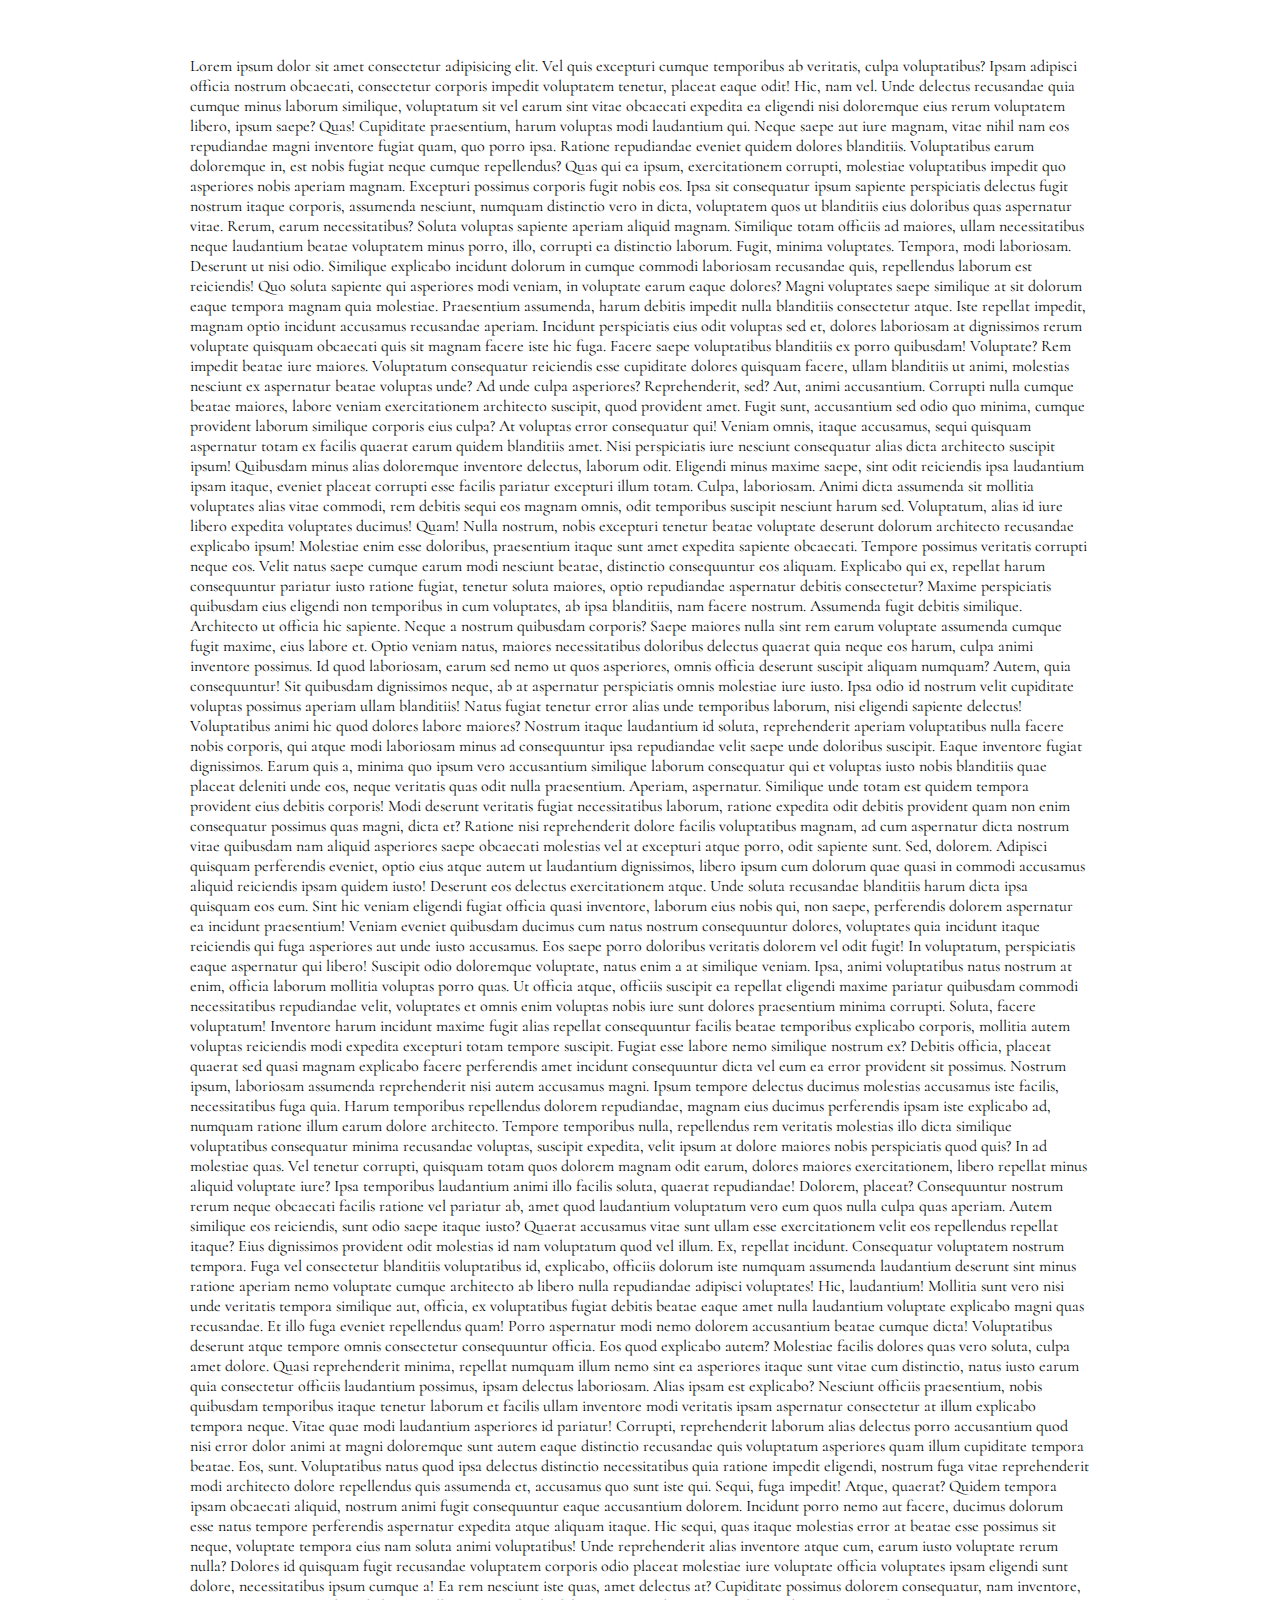
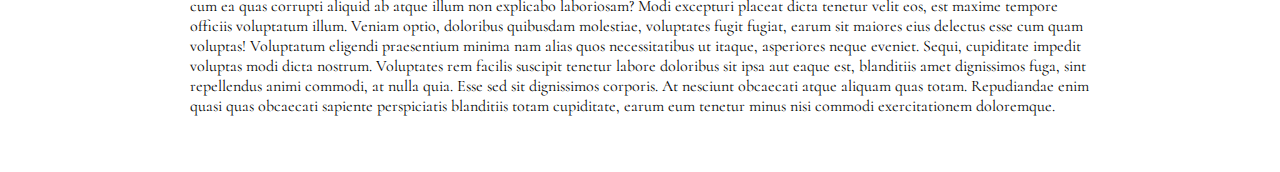
==== Starter (1)/typographyblog/index.html @ f3b8cac4 "push" ====
<!DOCTYPE html>
<html lang="en">
  <head>
    <meta charset="UTF-8" />
    <meta name="viewport" content="width=device-width, initial-scale=1.0" />
    <link rel="stylesheet" href="app.css" />
    <link rel="preconnect" href="https://fonts.googleapis.com" />
    <link rel="preconnect" href="https://fonts.gstatic.com" crossorigin />
    <link
      href="https://fonts.googleapis.com/css2?family=Cormorant:wght@300;400;500&display=swap"
      rel="stylesheet"
    />
    <title>Document</title>
  </head>
  <body>
    <div class="content">
      <p>
        Lorem ipsum dolor sit amet consectetur adipisicing elit. Vel quis
        excepturi cumque temporibus ab veritatis, culpa voluptatibus? Ipsam
        adipisci officia nostrum obcaecati, consectetur corporis impedit
        voluptatem tenetur, placeat eaque odit! Hic, nam vel. Unde delectus
        recusandae quia cumque minus laborum similique, voluptatum sit vel earum
        sint vitae obcaecati expedita ea eligendi nisi doloremque eius rerum
        voluptatem libero, ipsum saepe? Quas! Cupiditate praesentium, harum
        voluptas modi laudantium qui. Neque saepe aut iure magnam, vitae nihil
        nam eos repudiandae magni inventore fugiat quam, quo porro ipsa. Ratione
        repudiandae eveniet quidem dolores blanditiis. Voluptatibus earum
        doloremque in, est nobis fugiat neque cumque repellendus? Quas qui ea
        ipsum, exercitationem corrupti, molestiae voluptatibus impedit quo
        asperiores nobis aperiam magnam. Excepturi possimus corporis fugit nobis
        eos. Ipsa sit consequatur ipsum sapiente perspiciatis delectus fugit
        nostrum itaque corporis, assumenda nesciunt, numquam distinctio vero in
        dicta, voluptatem quos ut blanditiis eius doloribus quas aspernatur
        vitae. Rerum, earum necessitatibus? Soluta voluptas sapiente aperiam
        aliquid magnam. Similique totam officiis ad maiores, ullam
        necessitatibus neque laudantium beatae voluptatem minus porro, illo,
        corrupti ea distinctio laborum. Fugit, minima voluptates. Tempora, modi
        laboriosam. Deserunt ut nisi odio. Similique explicabo incidunt dolorum
        in cumque commodi laboriosam recusandae quis, repellendus laborum est
        reiciendis! Quo soluta sapiente qui asperiores modi veniam, in voluptate
        earum eaque dolores? Magni voluptates saepe similique at sit dolorum
        eaque tempora magnam quia molestiae. Praesentium assumenda, harum
        debitis impedit nulla blanditiis consectetur atque. Iste repellat
        impedit, magnam optio incidunt accusamus recusandae aperiam. Incidunt
        perspiciatis eius odit voluptas sed et, dolores laboriosam at
        dignissimos rerum voluptate quisquam obcaecati quis sit magnam facere
        iste hic fuga. Facere saepe voluptatibus blanditiis ex porro quibusdam!
        Voluptate? Rem impedit beatae iure maiores. Voluptatum consequatur
        reiciendis esse cupiditate dolores quisquam facere, ullam blanditiis ut
        animi, molestias nesciunt ex aspernatur beatae voluptas unde? Ad unde
        culpa asperiores? Reprehenderit, sed? Aut, animi accusantium. Corrupti
        nulla cumque beatae maiores, labore veniam exercitationem architecto
        suscipit, quod provident amet. Fugit sunt, accusantium sed odio quo
        minima, cumque provident laborum similique corporis eius culpa? At
        voluptas error consequatur qui! Veniam omnis, itaque accusamus, sequi
        quisquam aspernatur totam ex facilis quaerat earum quidem blanditiis
        amet. Nisi perspiciatis iure nesciunt consequatur alias dicta architecto
        suscipit ipsum! Quibusdam minus alias doloremque inventore delectus,
        laborum odit. Eligendi minus maxime saepe, sint odit reiciendis ipsa
        laudantium ipsam itaque, eveniet placeat corrupti esse facilis pariatur
        excepturi illum totam. Culpa, laboriosam. Animi dicta assumenda sit
        mollitia voluptates alias vitae commodi, rem debitis sequi eos magnam
        omnis, odit temporibus suscipit nesciunt harum sed. Voluptatum, alias id
        iure libero expedita voluptates ducimus! Quam! Nulla nostrum, nobis
        excepturi tenetur beatae voluptate deserunt dolorum architecto
        recusandae explicabo ipsum! Molestiae enim esse doloribus, praesentium
        itaque sunt amet expedita sapiente obcaecati. Tempore possimus veritatis
        corrupti neque eos. Velit natus saepe cumque earum modi nesciunt beatae,
        distinctio consequuntur eos aliquam. Explicabo qui ex, repellat harum
        consequuntur pariatur iusto ratione fugiat, tenetur soluta maiores,
        optio repudiandae aspernatur debitis consectetur? Maxime perspiciatis
        quibusdam eius eligendi non temporibus in cum voluptates, ab ipsa
        blanditiis, nam facere nostrum. Assumenda fugit debitis similique.
        Architecto ut officia hic sapiente. Neque a nostrum quibusdam corporis?
        Saepe maiores nulla sint rem earum voluptate assumenda cumque fugit
        maxime, eius labore et. Optio veniam natus, maiores necessitatibus
        doloribus delectus quaerat quia neque eos harum, culpa animi inventore
        possimus. Id quod laboriosam, earum sed nemo ut quos asperiores, omnis
        officia deserunt suscipit aliquam numquam? Autem, quia consequuntur! Sit
        quibusdam dignissimos neque, ab at aspernatur perspiciatis omnis
        molestiae iure iusto. Ipsa odio id nostrum velit cupiditate voluptas
        possimus aperiam ullam blanditiis! Natus fugiat tenetur error alias unde
        temporibus laborum, nisi eligendi sapiente delectus! Voluptatibus animi
        hic quod dolores labore maiores? Nostrum itaque laudantium id soluta,
        reprehenderit aperiam voluptatibus nulla facere nobis corporis, qui
        atque modi laboriosam minus ad consequuntur ipsa repudiandae velit saepe
        unde doloribus suscipit. Eaque inventore fugiat dignissimos. Earum quis
        a, minima quo ipsum vero accusantium similique laborum consequatur qui
        et voluptas iusto nobis blanditiis quae placeat deleniti unde eos, neque
        veritatis quas odit nulla praesentium. Aperiam, aspernatur. Similique
        unde totam est quidem tempora provident eius debitis corporis! Modi
        deserunt veritatis fugiat necessitatibus laborum, ratione expedita odit
        debitis provident quam non enim consequatur possimus quas magni, dicta
        et? Ratione nisi reprehenderit dolore facilis voluptatibus magnam, ad
        cum aspernatur dicta nostrum vitae quibusdam nam aliquid asperiores
        saepe obcaecati molestias vel at excepturi atque porro, odit sapiente
        sunt. Sed, dolorem. Adipisci quisquam perferendis eveniet, optio eius
        atque autem ut laudantium dignissimos, libero ipsum cum dolorum quae
        quasi in commodi accusamus aliquid reiciendis ipsam quidem iusto!
        Deserunt eos delectus exercitationem atque. Unde soluta recusandae
        blanditiis harum dicta ipsa quisquam eos eum. Sint hic veniam eligendi
        fugiat officia quasi inventore, laborum eius nobis qui, non saepe,
        perferendis dolorem aspernatur ea incidunt praesentium! Veniam eveniet
        quibusdam ducimus cum natus nostrum consequuntur dolores, voluptates
        quia incidunt itaque reiciendis qui fuga asperiores aut unde iusto
        accusamus. Eos saepe porro doloribus veritatis dolorem vel odit fugit!
        In voluptatum, perspiciatis eaque aspernatur qui libero! Suscipit odio
        doloremque voluptate, natus enim a at similique veniam. Ipsa, animi
        voluptatibus natus nostrum at enim, officia laborum mollitia voluptas
        porro quas. Ut officia atque, officiis suscipit ea repellat eligendi
        maxime pariatur quibusdam commodi necessitatibus repudiandae velit,
        voluptates et omnis enim voluptas nobis iure sunt dolores praesentium
        minima corrupti. Soluta, facere voluptatum! Inventore harum incidunt
        maxime fugit alias repellat consequuntur facilis beatae temporibus
        explicabo corporis, mollitia autem voluptas reiciendis modi expedita
        excepturi totam tempore suscipit. Fugiat esse labore nemo similique
        nostrum ex? Debitis officia, placeat quaerat sed quasi magnam explicabo
        facere perferendis amet incidunt consequuntur dicta vel eum ea error
        provident sit possimus. Nostrum ipsum, laboriosam assumenda
        reprehenderit nisi autem accusamus magni. Ipsum tempore delectus ducimus
        molestias accusamus iste facilis, necessitatibus fuga quia. Harum
        temporibus repellendus dolorem repudiandae, magnam eius ducimus
        perferendis ipsam iste explicabo ad, numquam ratione illum earum dolore
        architecto. Tempore temporibus nulla, repellendus rem veritatis
        molestias illo dicta similique voluptatibus consequatur minima
        recusandae voluptas, suscipit expedita, velit ipsum at dolore maiores
        nobis perspiciatis quod quis? In ad molestiae quas. Vel tenetur
        corrupti, quisquam totam quos dolorem magnam odit earum, dolores maiores
        exercitationem, libero repellat minus aliquid voluptate iure? Ipsa
        temporibus laudantium animi illo facilis soluta, quaerat repudiandae!
        Dolorem, placeat? Consequuntur nostrum rerum neque obcaecati facilis
        ratione vel pariatur ab, amet quod laudantium voluptatum vero eum quos
        nulla culpa quas aperiam. Autem similique eos reiciendis, sunt odio
        saepe itaque iusto? Quaerat accusamus vitae sunt ullam esse
        exercitationem velit eos repellendus repellat itaque? Eius dignissimos
        provident odit molestias id nam voluptatum quod vel illum. Ex, repellat
        incidunt. Consequatur voluptatem nostrum tempora. Fuga vel consectetur
        blanditiis voluptatibus id, explicabo, officiis dolorum iste numquam
        assumenda laudantium deserunt sint minus ratione aperiam nemo voluptate
        cumque architecto ab libero nulla repudiandae adipisci voluptates! Hic,
        laudantium! Mollitia sunt vero nisi unde veritatis tempora similique
        aut, officia, ex voluptatibus fugiat debitis beatae eaque amet nulla
        laudantium voluptate explicabo magni quas recusandae. Et illo fuga
        eveniet repellendus quam! Porro aspernatur modi nemo dolorem accusantium
        beatae cumque dicta! Voluptatibus deserunt atque tempore omnis
        consectetur consequuntur officia. Eos quod explicabo autem? Molestiae
        facilis dolores quas vero soluta, culpa amet dolore. Quasi reprehenderit
        minima, repellat numquam illum nemo sint ea asperiores itaque sunt vitae
        cum distinctio, natus iusto earum quia consectetur officiis laudantium
        possimus, ipsam delectus laboriosam. Alias ipsam est explicabo? Nesciunt
        officiis praesentium, nobis quibusdam temporibus itaque tenetur laborum
        et facilis ullam inventore modi veritatis ipsam aspernatur consectetur
        at illum explicabo tempora neque. Vitae quae modi laudantium asperiores
        id pariatur! Corrupti, reprehenderit laborum alias delectus porro
        accusantium quod nisi error dolor animi at magni doloremque sunt autem
        eaque distinctio recusandae quis voluptatum asperiores quam illum
        cupiditate tempora beatae. Eos, sunt. Voluptatibus natus quod ipsa
        delectus distinctio necessitatibus quia ratione impedit eligendi,
        nostrum fuga vitae reprehenderit modi architecto dolore repellendus quis
        assumenda et, accusamus quo sunt iste qui. Sequi, fuga impedit! Atque,
        quaerat? Quidem tempora ipsam obcaecati aliquid, nostrum animi fugit
        consequuntur eaque accusantium dolorem. Incidunt porro nemo aut facere,
        ducimus dolorum esse natus tempore perferendis aspernatur expedita atque
        aliquam itaque. Hic sequi, quas itaque molestias error at beatae esse
        possimus sit neque, voluptate tempora eius nam soluta animi
        voluptatibus! Unde reprehenderit alias inventore atque cum, earum iusto
        voluptate rerum nulla? Dolores id quisquam fugit recusandae voluptatem
        corporis odio placeat molestiae iure voluptate officia voluptates ipsam
        eligendi sunt dolore, necessitatibus ipsum cumque a! Ea rem nesciunt
        iste quas, amet delectus at? Cupiditate possimus dolorem consequatur,
        nam inventore, cum ea quas corrupti aliquid ab atque illum non explicabo
        laboriosam? Modi excepturi placeat dicta tenetur velit eos, est maxime
        tempore officiis voluptatum illum. Veniam optio, doloribus quibusdam
        molestiae, voluptates fugit fugiat, earum sit maiores eius delectus esse
        cum quam voluptas! Voluptatum eligendi praesentium minima nam alias quos
        necessitatibus ut itaque, asperiores neque eveniet. Sequi, cupiditate
        impedit voluptas modi dicta nostrum. Voluptates rem facilis suscipit
        tenetur labore doloribus sit ipsa aut eaque est, blanditiis amet
        dignissimos fuga, sint repellendus animi commodi, at nulla quia. Esse
        sed sit dignissimos corporis. At nesciunt obcaecati atque aliquam quas
        totam. Repudiandae enim quasi quas obcaecati sapiente perspiciatis
        blanditiis totam cupiditate, earum eum tenetur minus nisi commodi
        exercitationem doloremque.
      </p>
    </div>
  </body>
</html>
---- Starter (1)/typographyblog/app.css ----
.content{
    max-width: 900px;
    margin:0 auto;
    padding:32px;
    



}
body {
    font-family: Cormorant,serif;
}
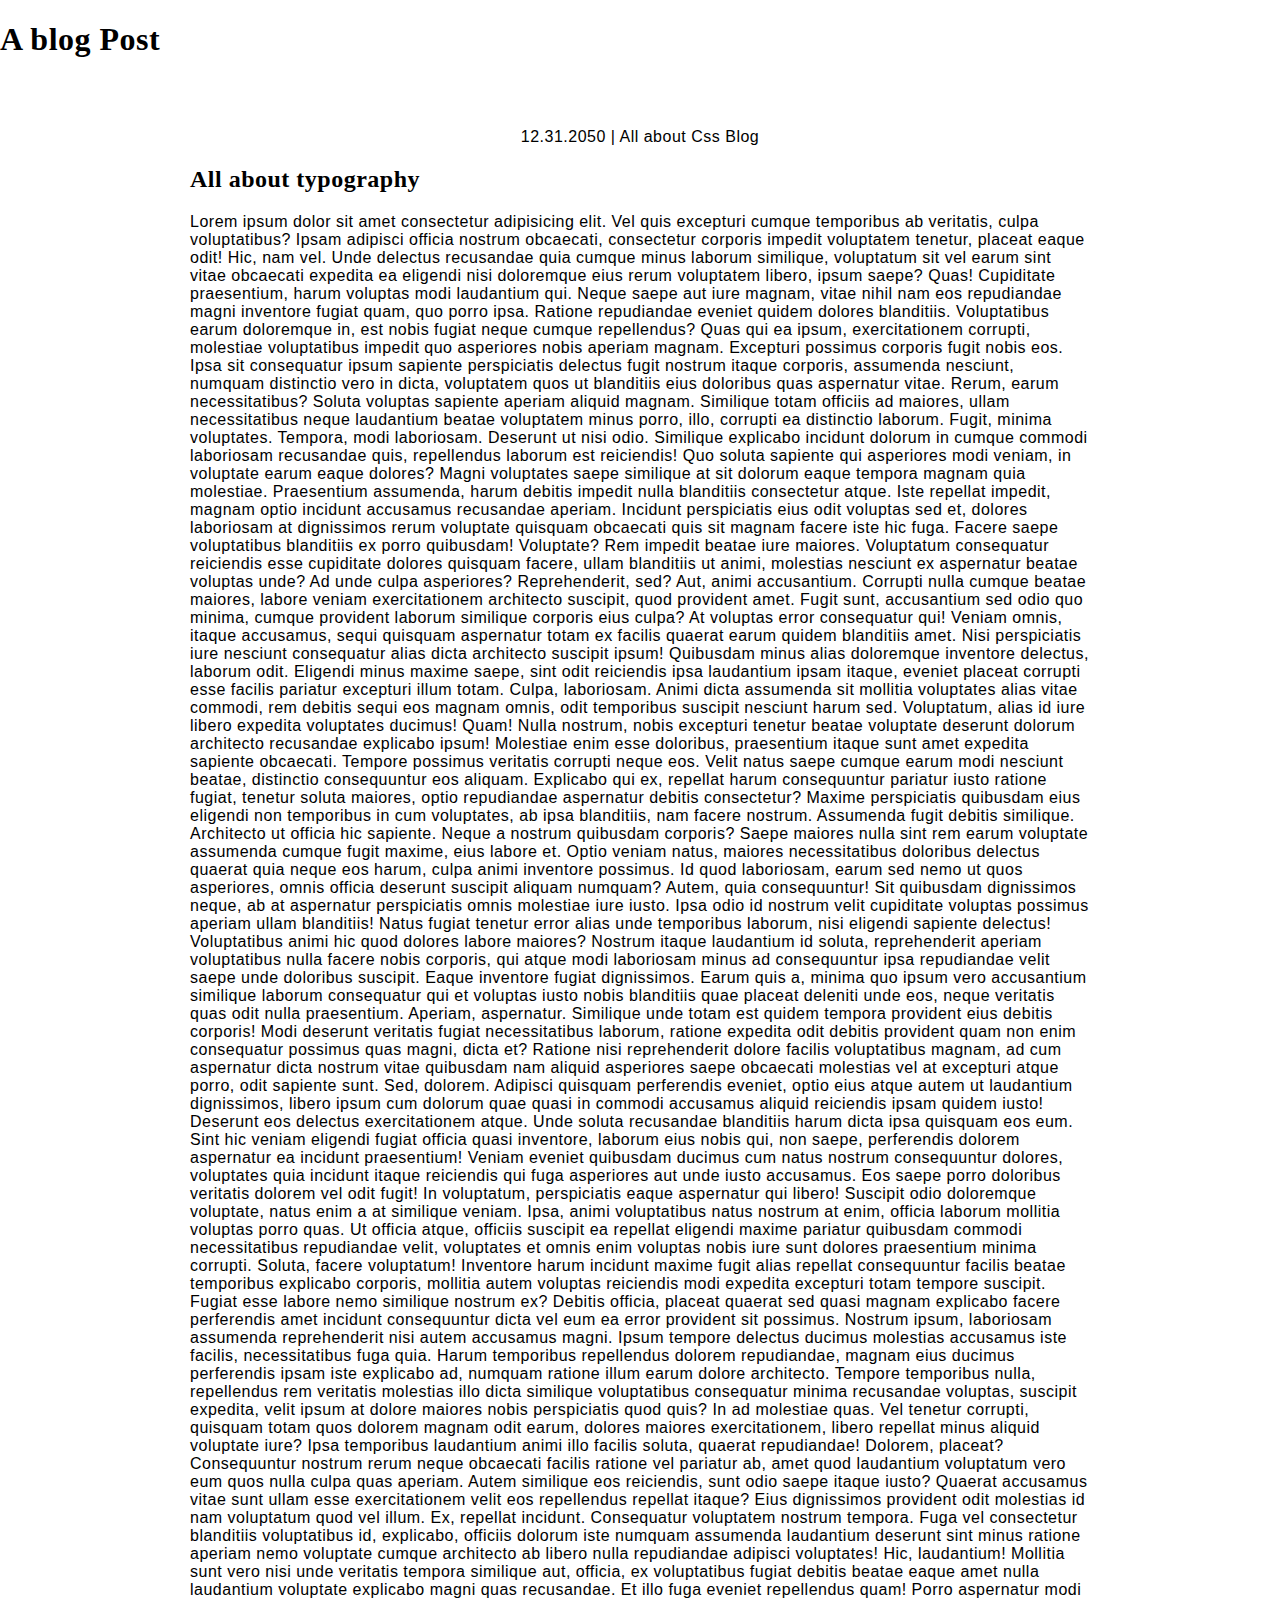
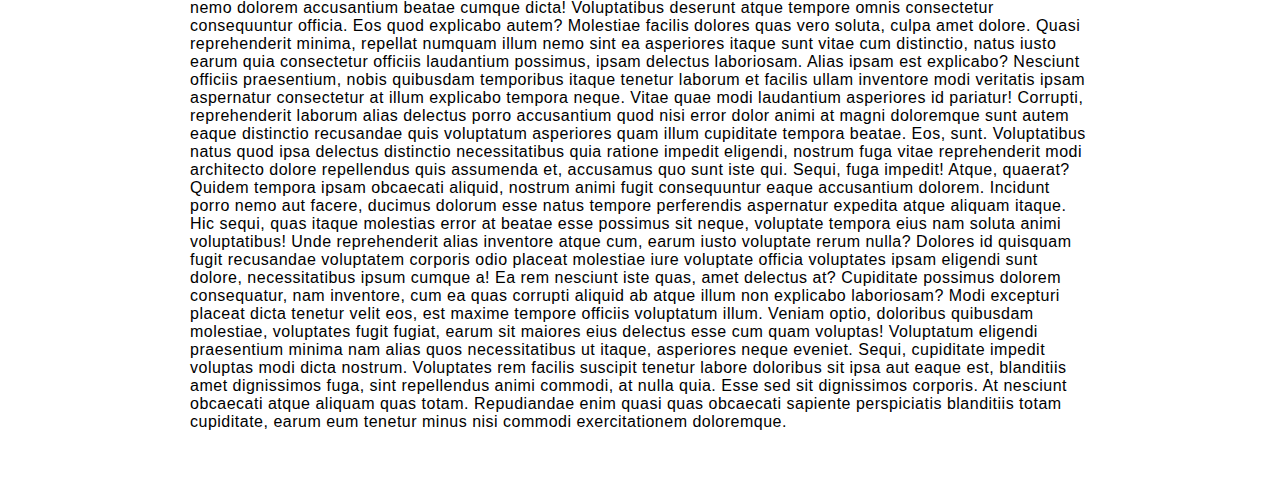
==== commit 52b886fc: "html change" ====
--- a/Starter (1)/typographyblog/index.html
+++ b/Starter (1)/typographyblog/index.html
@@ -13,7 +13,10 @@
     <title>Document</title>
   </head>
   <body>
+    <h1>A blog Post</h1>
     <div class="content">
+        <p class="info">12.31.2050 | All about Css Blog</p>
+    <h2>All about typography</h2>
       <p>
         Lorem ipsum dolor sit amet consectetur adipisicing elit. Vel quis
         excepturi cumque temporibus ab veritatis, culpa voluptatibus? Ipsam
--- a/Starter (1)/typographyblog/app.css
+++ b/Starter (1)/typographyblog/app.css
@@ -1,12 +1,25 @@
+body{
+    font-family:Mukta, sans-serif;
+    font-size:16px;
+    margin:0;
+    padding:0;
+    letter-spacing: 0.5px;
+
+}
+h1,
+h2,
+h3,
+h4,
+h5,
+h6{
+    font-family:Bitter,serif;
+}
 .content{
     max-width: 900px;
     margin:0 auto;
     padding:32px;
-    
+}
+.info{
+    text-align:center ;
+}
 
-
-
-}
-body {
-    font-family: Cormorant,serif;
-}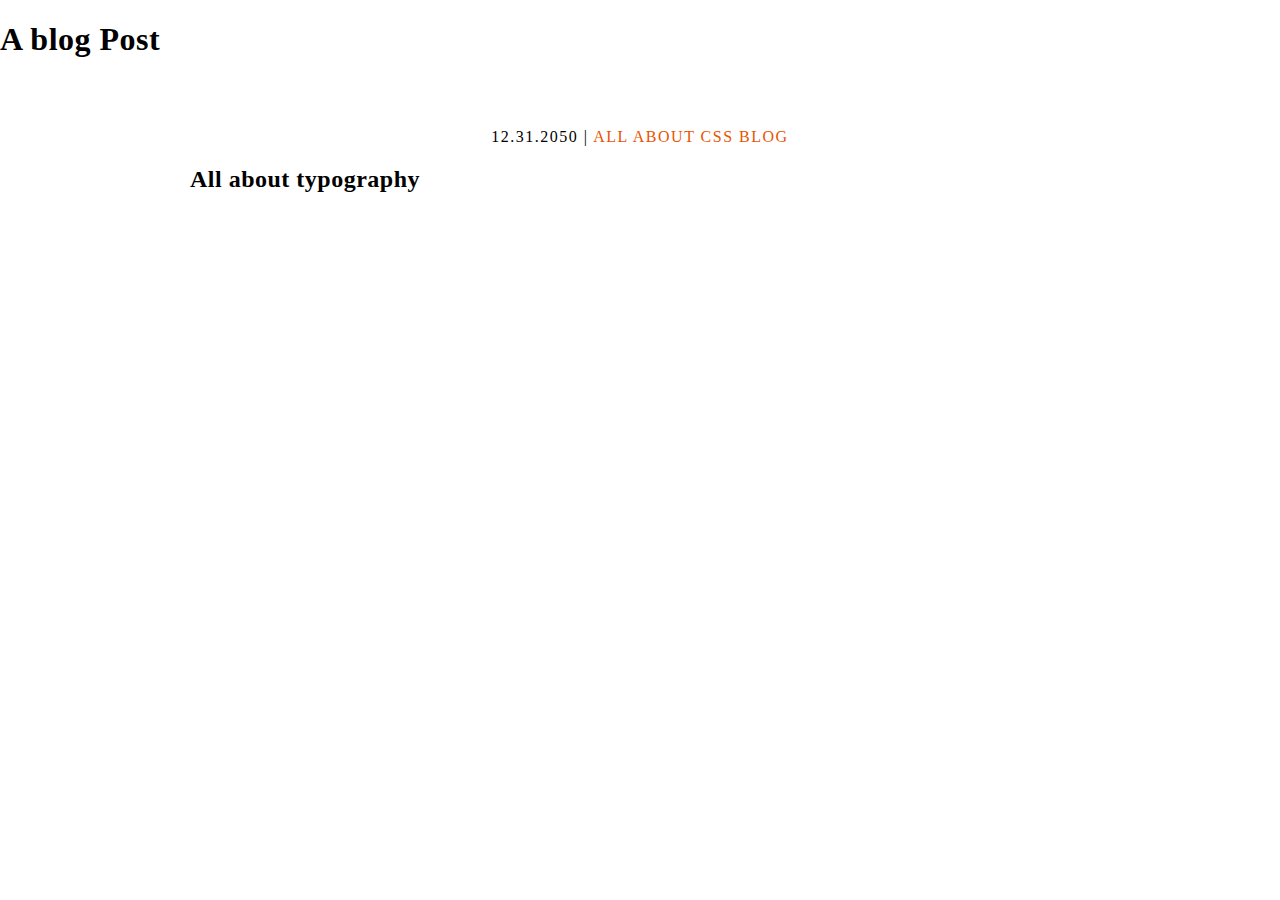
==== commit 83fa683c: "html change" ====
--- a/Starter (1)/typographyblog/index.html
+++ b/Starter (1)/typographyblog/index.html
@@ -15,176 +15,9 @@
   <body>
     <h1>A blog Post</h1>
     <div class="content">
-        <p class="info">12.31.2050 | All about Css Blog</p>
+        <p class="info">12.31.2050 | <span>All about Css Blog</span></p>
     <h2>All about typography</h2>
-      <p>
-        Lorem ipsum dolor sit amet consectetur adipisicing elit. Vel quis
-        excepturi cumque temporibus ab veritatis, culpa voluptatibus? Ipsam
-        adipisci officia nostrum obcaecati, consectetur corporis impedit
-        voluptatem tenetur, placeat eaque odit! Hic, nam vel. Unde delectus
-        recusandae quia cumque minus laborum similique, voluptatum sit vel earum
-        sint vitae obcaecati expedita ea eligendi nisi doloremque eius rerum
-        voluptatem libero, ipsum saepe? Quas! Cupiditate praesentium, harum
-        voluptas modi laudantium qui. Neque saepe aut iure magnam, vitae nihil
-        nam eos repudiandae magni inventore fugiat quam, quo porro ipsa. Ratione
-        repudiandae eveniet quidem dolores blanditiis. Voluptatibus earum
-        doloremque in, est nobis fugiat neque cumque repellendus? Quas qui ea
-        ipsum, exercitationem corrupti, molestiae voluptatibus impedit quo
-        asperiores nobis aperiam magnam. Excepturi possimus corporis fugit nobis
-        eos. Ipsa sit consequatur ipsum sapiente perspiciatis delectus fugit
-        nostrum itaque corporis, assumenda nesciunt, numquam distinctio vero in
-        dicta, voluptatem quos ut blanditiis eius doloribus quas aspernatur
-        vitae. Rerum, earum necessitatibus? Soluta voluptas sapiente aperiam
-        aliquid magnam. Similique totam officiis ad maiores, ullam
-        necessitatibus neque laudantium beatae voluptatem minus porro, illo,
-        corrupti ea distinctio laborum. Fugit, minima voluptates. Tempora, modi
-        laboriosam. Deserunt ut nisi odio. Similique explicabo incidunt dolorum
-        in cumque commodi laboriosam recusandae quis, repellendus laborum est
-        reiciendis! Quo soluta sapiente qui asperiores modi veniam, in voluptate
-        earum eaque dolores? Magni voluptates saepe similique at sit dolorum
-        eaque tempora magnam quia molestiae. Praesentium assumenda, harum
-        debitis impedit nulla blanditiis consectetur atque. Iste repellat
-        impedit, magnam optio incidunt accusamus recusandae aperiam. Incidunt
-        perspiciatis eius odit voluptas sed et, dolores laboriosam at
-        dignissimos rerum voluptate quisquam obcaecati quis sit magnam facere
-        iste hic fuga. Facere saepe voluptatibus blanditiis ex porro quibusdam!
-        Voluptate? Rem impedit beatae iure maiores. Voluptatum consequatur
-        reiciendis esse cupiditate dolores quisquam facere, ullam blanditiis ut
-        animi, molestias nesciunt ex aspernatur beatae voluptas unde? Ad unde
-        culpa asperiores? Reprehenderit, sed? Aut, animi accusantium. Corrupti
-        nulla cumque beatae maiores, labore veniam exercitationem architecto
-        suscipit, quod provident amet. Fugit sunt, accusantium sed odio quo
-        minima, cumque provident laborum similique corporis eius culpa? At
-        voluptas error consequatur qui! Veniam omnis, itaque accusamus, sequi
-        quisquam aspernatur totam ex facilis quaerat earum quidem blanditiis
-        amet. Nisi perspiciatis iure nesciunt consequatur alias dicta architecto
-        suscipit ipsum! Quibusdam minus alias doloremque inventore delectus,
-        laborum odit. Eligendi minus maxime saepe, sint odit reiciendis ipsa
-        laudantium ipsam itaque, eveniet placeat corrupti esse facilis pariatur
-        excepturi illum totam. Culpa, laboriosam. Animi dicta assumenda sit
-        mollitia voluptates alias vitae commodi, rem debitis sequi eos magnam
-        omnis, odit temporibus suscipit nesciunt harum sed. Voluptatum, alias id
-        iure libero expedita voluptates ducimus! Quam! Nulla nostrum, nobis
-        excepturi tenetur beatae voluptate deserunt dolorum architecto
-        recusandae explicabo ipsum! Molestiae enim esse doloribus, praesentium
-        itaque sunt amet expedita sapiente obcaecati. Tempore possimus veritatis
-        corrupti neque eos. Velit natus saepe cumque earum modi nesciunt beatae,
-        distinctio consequuntur eos aliquam. Explicabo qui ex, repellat harum
-        consequuntur pariatur iusto ratione fugiat, tenetur soluta maiores,
-        optio repudiandae aspernatur debitis consectetur? Maxime perspiciatis
-        quibusdam eius eligendi non temporibus in cum voluptates, ab ipsa
-        blanditiis, nam facere nostrum. Assumenda fugit debitis similique.
-        Architecto ut officia hic sapiente. Neque a nostrum quibusdam corporis?
-        Saepe maiores nulla sint rem earum voluptate assumenda cumque fugit
-        maxime, eius labore et. Optio veniam natus, maiores necessitatibus
-        doloribus delectus quaerat quia neque eos harum, culpa animi inventore
-        possimus. Id quod laboriosam, earum sed nemo ut quos asperiores, omnis
-        officia deserunt suscipit aliquam numquam? Autem, quia consequuntur! Sit
-        quibusdam dignissimos neque, ab at aspernatur perspiciatis omnis
-        molestiae iure iusto. Ipsa odio id nostrum velit cupiditate voluptas
-        possimus aperiam ullam blanditiis! Natus fugiat tenetur error alias unde
-        temporibus laborum, nisi eligendi sapiente delectus! Voluptatibus animi
-        hic quod dolores labore maiores? Nostrum itaque laudantium id soluta,
-        reprehenderit aperiam voluptatibus nulla facere nobis corporis, qui
-        atque modi laboriosam minus ad consequuntur ipsa repudiandae velit saepe
-        unde doloribus suscipit. Eaque inventore fugiat dignissimos. Earum quis
-        a, minima quo ipsum vero accusantium similique laborum consequatur qui
-        et voluptas iusto nobis blanditiis quae placeat deleniti unde eos, neque
-        veritatis quas odit nulla praesentium. Aperiam, aspernatur. Similique
-        unde totam est quidem tempora provident eius debitis corporis! Modi
-        deserunt veritatis fugiat necessitatibus laborum, ratione expedita odit
-        debitis provident quam non enim consequatur possimus quas magni, dicta
-        et? Ratione nisi reprehenderit dolore facilis voluptatibus magnam, ad
-        cum aspernatur dicta nostrum vitae quibusdam nam aliquid asperiores
-        saepe obcaecati molestias vel at excepturi atque porro, odit sapiente
-        sunt. Sed, dolorem. Adipisci quisquam perferendis eveniet, optio eius
-        atque autem ut laudantium dignissimos, libero ipsum cum dolorum quae
-        quasi in commodi accusamus aliquid reiciendis ipsam quidem iusto!
-        Deserunt eos delectus exercitationem atque. Unde soluta recusandae
-        blanditiis harum dicta ipsa quisquam eos eum. Sint hic veniam eligendi
-        fugiat officia quasi inventore, laborum eius nobis qui, non saepe,
-        perferendis dolorem aspernatur ea incidunt praesentium! Veniam eveniet
-        quibusdam ducimus cum natus nostrum consequuntur dolores, voluptates
-        quia incidunt itaque reiciendis qui fuga asperiores aut unde iusto
-        accusamus. Eos saepe porro doloribus veritatis dolorem vel odit fugit!
-        In voluptatum, perspiciatis eaque aspernatur qui libero! Suscipit odio
-        doloremque voluptate, natus enim a at similique veniam. Ipsa, animi
-        voluptatibus natus nostrum at enim, officia laborum mollitia voluptas
-        porro quas. Ut officia atque, officiis suscipit ea repellat eligendi
-        maxime pariatur quibusdam commodi necessitatibus repudiandae velit,
-        voluptates et omnis enim voluptas nobis iure sunt dolores praesentium
-        minima corrupti. Soluta, facere voluptatum! Inventore harum incidunt
-        maxime fugit alias repellat consequuntur facilis beatae temporibus
-        explicabo corporis, mollitia autem voluptas reiciendis modi expedita
-        excepturi totam tempore suscipit. Fugiat esse labore nemo similique
-        nostrum ex? Debitis officia, placeat quaerat sed quasi magnam explicabo
-        facere perferendis amet incidunt consequuntur dicta vel eum ea error
-        provident sit possimus. Nostrum ipsum, laboriosam assumenda
-        reprehenderit nisi autem accusamus magni. Ipsum tempore delectus ducimus
-        molestias accusamus iste facilis, necessitatibus fuga quia. Harum
-        temporibus repellendus dolorem repudiandae, magnam eius ducimus
-        perferendis ipsam iste explicabo ad, numquam ratione illum earum dolore
-        architecto. Tempore temporibus nulla, repellendus rem veritatis
-        molestias illo dicta similique voluptatibus consequatur minima
-        recusandae voluptas, suscipit expedita, velit ipsum at dolore maiores
-        nobis perspiciatis quod quis? In ad molestiae quas. Vel tenetur
-        corrupti, quisquam totam quos dolorem magnam odit earum, dolores maiores
-        exercitationem, libero repellat minus aliquid voluptate iure? Ipsa
-        temporibus laudantium animi illo facilis soluta, quaerat repudiandae!
-        Dolorem, placeat? Consequuntur nostrum rerum neque obcaecati facilis
-        ratione vel pariatur ab, amet quod laudantium voluptatum vero eum quos
-        nulla culpa quas aperiam. Autem similique eos reiciendis, sunt odio
-        saepe itaque iusto? Quaerat accusamus vitae sunt ullam esse
-        exercitationem velit eos repellendus repellat itaque? Eius dignissimos
-        provident odit molestias id nam voluptatum quod vel illum. Ex, repellat
-        incidunt. Consequatur voluptatem nostrum tempora. Fuga vel consectetur
-        blanditiis voluptatibus id, explicabo, officiis dolorum iste numquam
-        assumenda laudantium deserunt sint minus ratione aperiam nemo voluptate
-        cumque architecto ab libero nulla repudiandae adipisci voluptates! Hic,
-        laudantium! Mollitia sunt vero nisi unde veritatis tempora similique
-        aut, officia, ex voluptatibus fugiat debitis beatae eaque amet nulla
-        laudantium voluptate explicabo magni quas recusandae. Et illo fuga
-        eveniet repellendus quam! Porro aspernatur modi nemo dolorem accusantium
-        beatae cumque dicta! Voluptatibus deserunt atque tempore omnis
-        consectetur consequuntur officia. Eos quod explicabo autem? Molestiae
-        facilis dolores quas vero soluta, culpa amet dolore. Quasi reprehenderit
-        minima, repellat numquam illum nemo sint ea asperiores itaque sunt vitae
-        cum distinctio, natus iusto earum quia consectetur officiis laudantium
-        possimus, ipsam delectus laboriosam. Alias ipsam est explicabo? Nesciunt
-        officiis praesentium, nobis quibusdam temporibus itaque tenetur laborum
-        et facilis ullam inventore modi veritatis ipsam aspernatur consectetur
-        at illum explicabo tempora neque. Vitae quae modi laudantium asperiores
-        id pariatur! Corrupti, reprehenderit laborum alias delectus porro
-        accusantium quod nisi error dolor animi at magni doloremque sunt autem
-        eaque distinctio recusandae quis voluptatum asperiores quam illum
-        cupiditate tempora beatae. Eos, sunt. Voluptatibus natus quod ipsa
-        delectus distinctio necessitatibus quia ratione impedit eligendi,
-        nostrum fuga vitae reprehenderit modi architecto dolore repellendus quis
-        assumenda et, accusamus quo sunt iste qui. Sequi, fuga impedit! Atque,
-        quaerat? Quidem tempora ipsam obcaecati aliquid, nostrum animi fugit
-        consequuntur eaque accusantium dolorem. Incidunt porro nemo aut facere,
-        ducimus dolorum esse natus tempore perferendis aspernatur expedita atque
-        aliquam itaque. Hic sequi, quas itaque molestias error at beatae esse
-        possimus sit neque, voluptate tempora eius nam soluta animi
-        voluptatibus! Unde reprehenderit alias inventore atque cum, earum iusto
-        voluptate rerum nulla? Dolores id quisquam fugit recusandae voluptatem
-        corporis odio placeat molestiae iure voluptate officia voluptates ipsam
-        eligendi sunt dolore, necessitatibus ipsum cumque a! Ea rem nesciunt
-        iste quas, amet delectus at? Cupiditate possimus dolorem consequatur,
-        nam inventore, cum ea quas corrupti aliquid ab atque illum non explicabo
-        laboriosam? Modi excepturi placeat dicta tenetur velit eos, est maxime
-        tempore officiis voluptatum illum. Veniam optio, doloribus quibusdam
-        molestiae, voluptates fugit fugiat, earum sit maiores eius delectus esse
-        cum quam voluptas! Voluptatum eligendi praesentium minima nam alias quos
-        necessitatibus ut itaque, asperiores neque eveniet. Sequi, cupiditate
-        impedit voluptas modi dicta nostrum. Voluptates rem facilis suscipit
-        tenetur labore doloribus sit ipsa aut eaque est, blanditiis amet
-        dignissimos fuga, sint repellendus animi commodi, at nulla quia. Esse
-        sed sit dignissimos corporis. At nesciunt obcaecati atque aliquam quas
-        totam. Repudiandae enim quasi quas obcaecati sapiente perspiciatis
-        blanditiis totam cupiditate, earum eum tenetur minus nisi commodi
-        exercitationem doloremque.
-      </p>
+      
     </div>
   </body>
 </html>
--- a/Starter (1)/typographyblog/app.css
+++ b/Starter (1)/typographyblog/app.css
@@ -21,5 +21,13 @@
 }
 .info{
     text-align:center ;
+    text-transform: uppercase;
+    font-family: Bitter,serif;
+    font-weight:14px;
+    letter-spacing :1.5px;
+
+}
+.info span {
+    color:#e95400
 }
 
